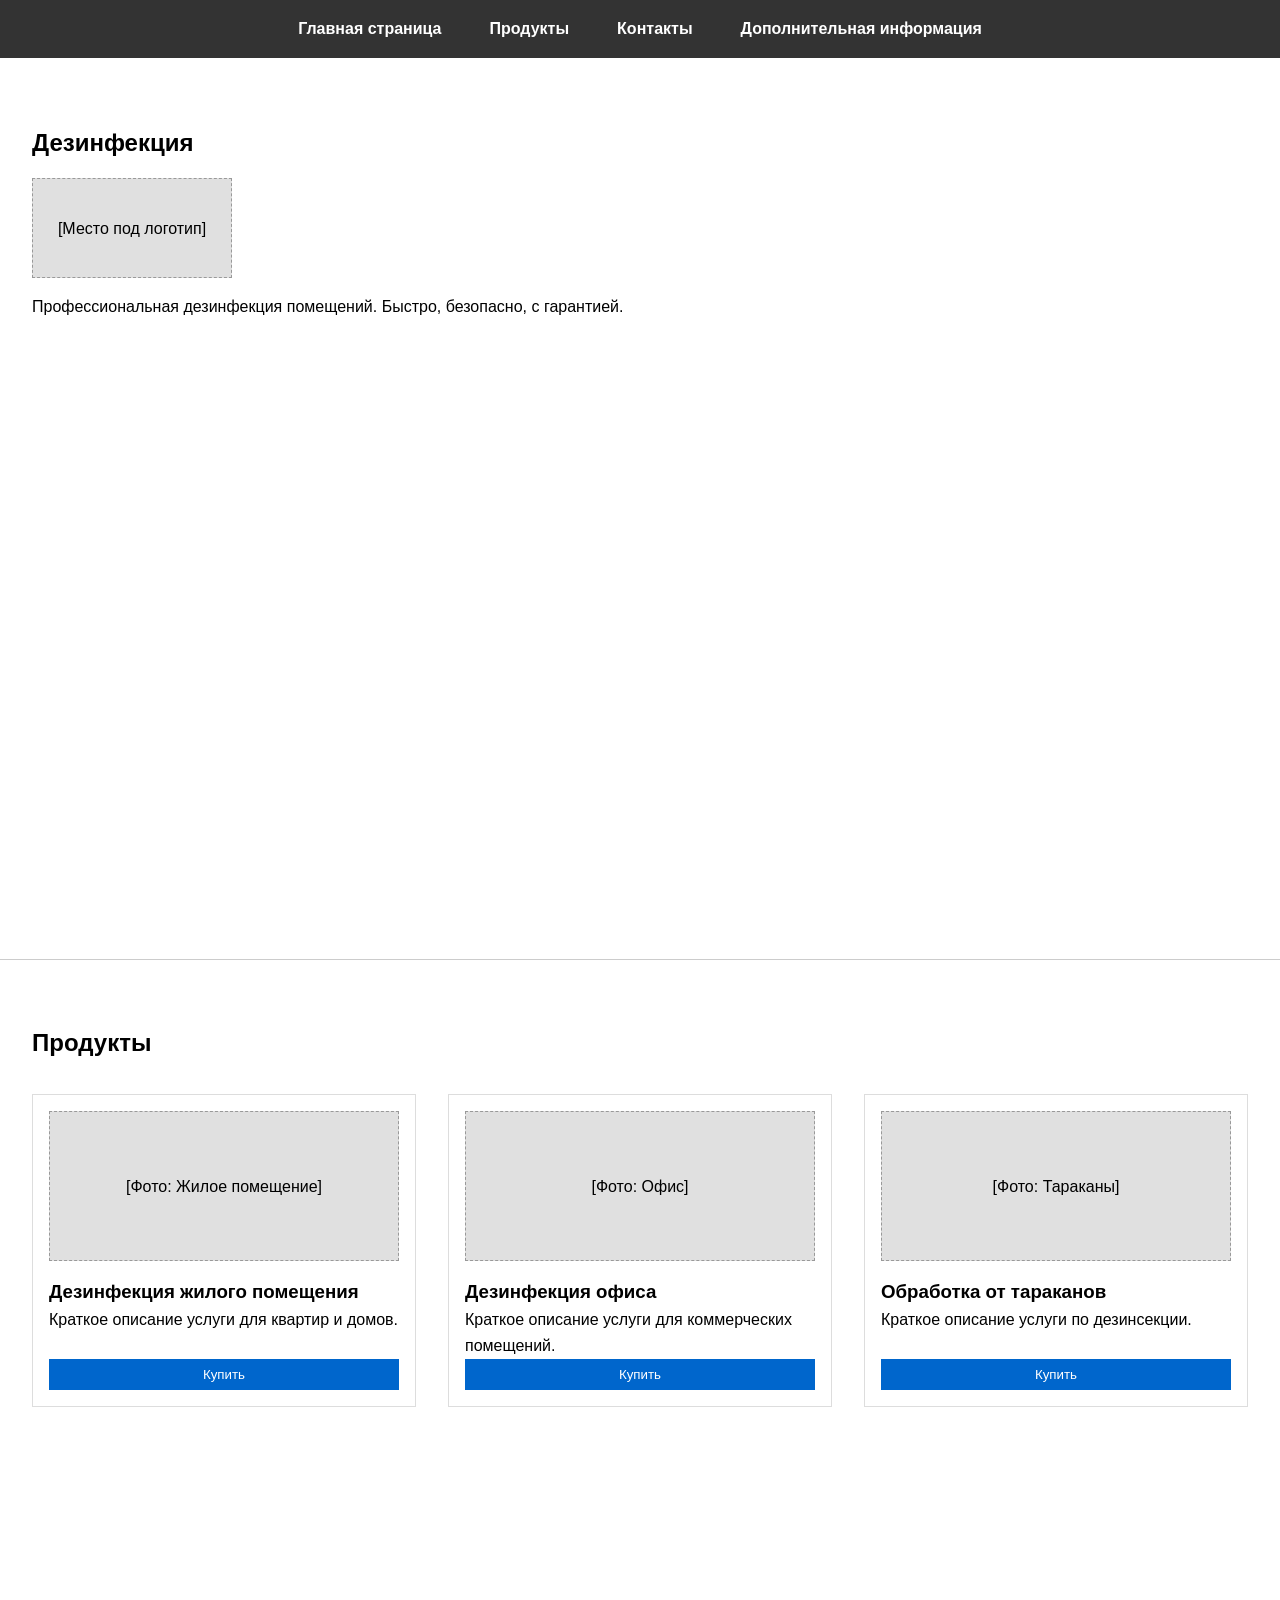
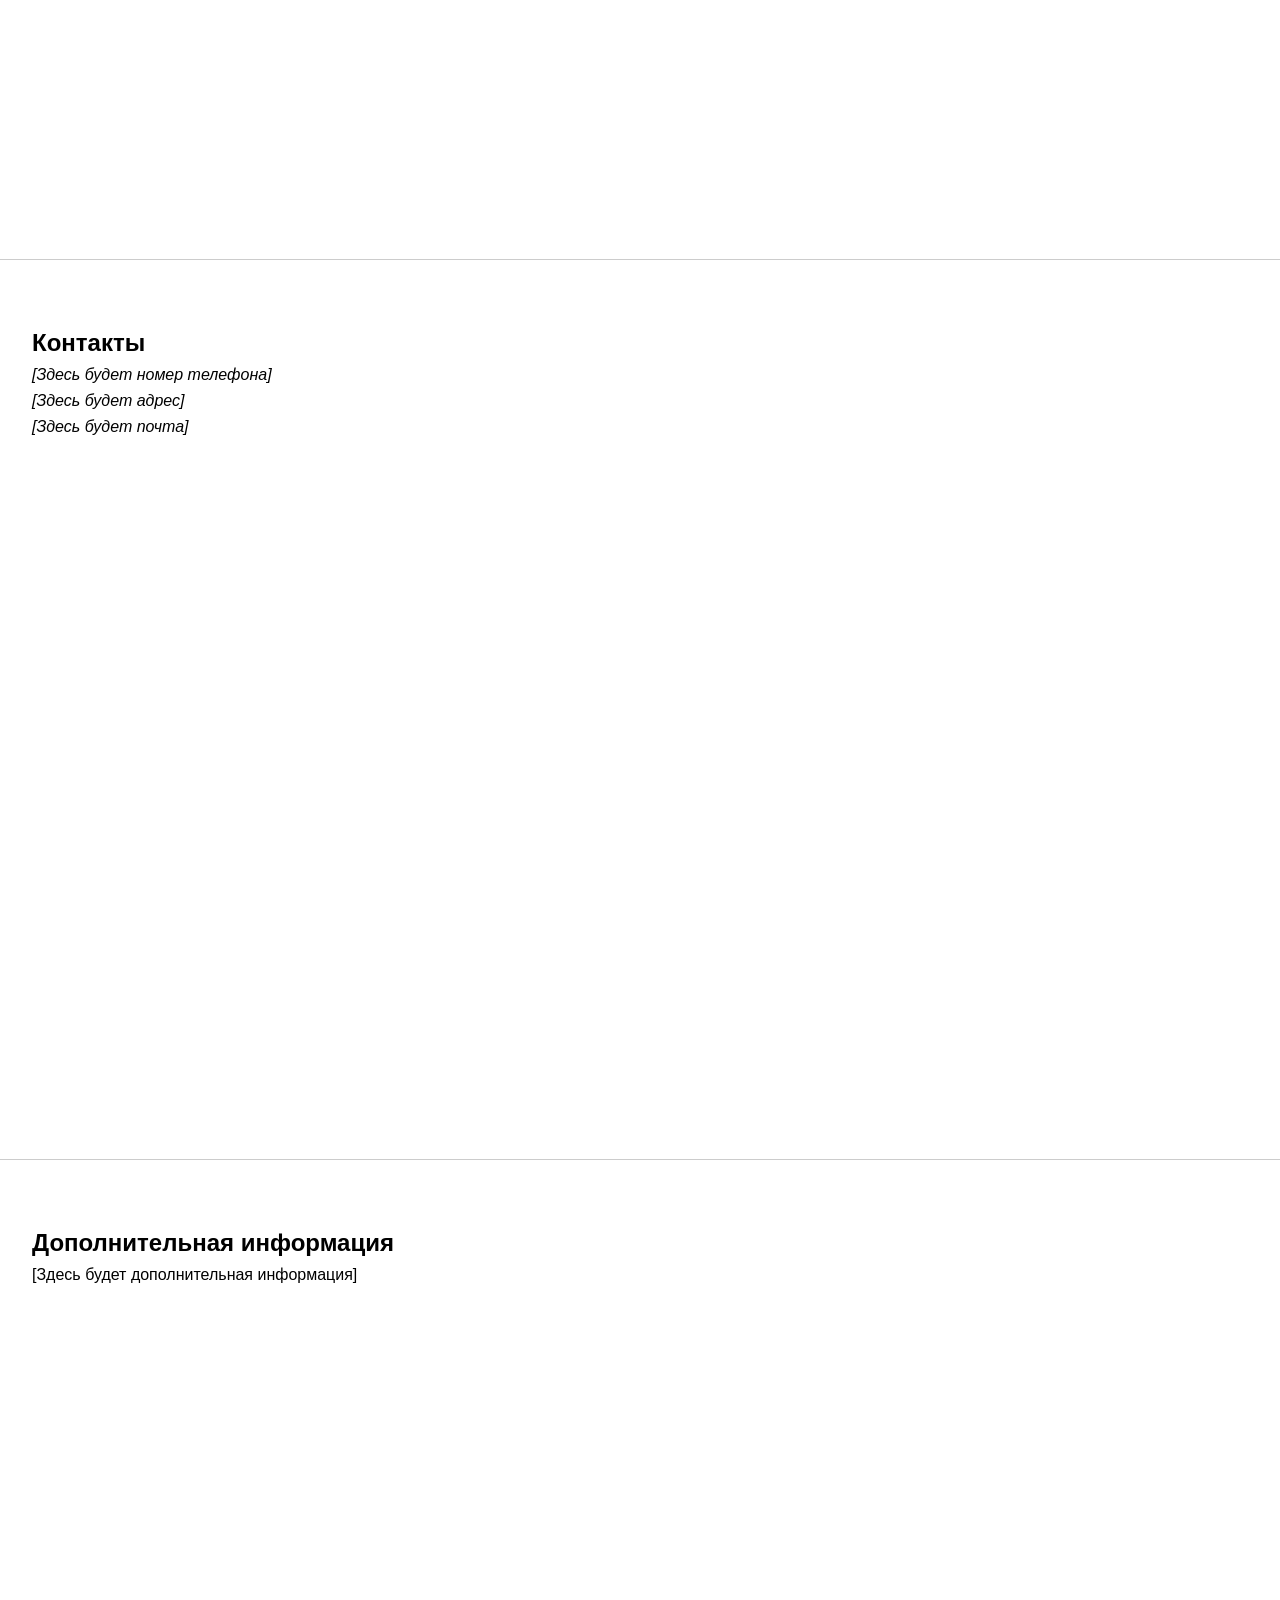
==== index.html @ b80bba41 "Initial commit" ====
<!DOCTYPE html>
<html lang="ru">
<head>
    <meta charset="UTF-8">
    <meta name="viewport" content="width=device-width, initial-scale=1.0">
    <title>Дезинфекция | Прототип</title>
    <link rel="stylesheet" href="style.css">
</head>
<body>
    <header class="navbar">
        <nav>
            <ul class="nav-links">
                <li><a href="#home">Главная страница</a></li>
                <li><a href="#products">Продукты</a></li>
                <li><a href="#contacts">Контакты</a></li>
                <li><a href="#info">Дополнительная информация</a></li>
            </ul>
        </nav>
    </header>

    <main>
        <section id="home" class="section">
            <h1>Дезинфекция</h1>
            <div class="placeholder-logo">[Место под логотип]</div>
            <p>Профессиональная дезинфекция помещений. Быстро, безопасно, с гарантией.</p>
        </section>

        <section id="products" class="section">
            <h2>Продукты</h2>
            <div class="products-grid">
                <article class="product-card">
                    <div class="placeholder-img">[Фото: Жилое помещение]</div>
                    <h3>Дезинфекция жилого помещения</h3>
                    <p>Краткое описание услуги для квартир и домов.</p>
                    <button class="buy-btn" data-product="home">Купить</button>
                </article>

                <article class="product-card">
                    <div class="placeholder-img">[Фото: Офис]</div>
                    <h3>Дезинфекция офиса</h3>
                    <p>Краткое описание услуги для коммерческих помещений.</p>
                    <button class="buy-btn" data-product="office">Купить</button>
                </article>

                <article class="product-card">
                    <div class="placeholder-img">[Фото: Тараканы]</div>
                    <h3>Обработка от тараканов</h3>
                    <p>Краткое описание услуги по дезинсекции.</p>
                    <button class="buy-btn" data-product="roaches">Купить</button>
                </article>
            </div>
        </section>

        <section id="contacts" class="section">
            <h2>Контакты</h2>
            <address>
                <p>[Здесь будет номер телефона]</p>
                <p>[Здесь будет адрес]</p>
                <p>[Здесь будет почта]</p>
            </address>
        </section>

        <section id="info" class="section">
            <h2>Дополнительная информация</h2>
            <p>[Здесь будет дополнительная информация]</p>
        </section>
    </main>

    <!-- Подключение главного скрипта как модуля -->
    <script type="module" src="main.js"></script>
</body>
</html>
---- style.css ----
* {
    margin: 0;
    padding: 0;
    box-sizing: border-box;
}

html {
    scroll-behavior: smooth;
}

body {
    font-family: sans-serif;
    line-height: 1.6;
    padding-top: 60px;
}

.navbar {
    position: fixed;
    top: 0;
    width: 100%;
    background-color: #333;
    padding: 1rem;
    z-index: 1000;
}

.nav-links {
    display: flex;
    justify-content: center;
    list-style: none;
    gap: 2rem;
}

.nav-links a {
    color: #fff;
    text-decoration: none;
    font-weight: bold;
    padding: 0.5rem;
}

.nav-links a.active {
    border-bottom: 2px solid #0066cc;
}

.section {
    min-height: 100vh;
    padding: 4rem 2rem;
    border-bottom: 1px solid #ccc;
}

.placeholder-logo, .placeholder-img {
    background: #e0e0e0;
    display: flex;
    align-items: center;
    justify-content: center;
    border: 1px dashed #999;
}

.placeholder-logo {
    width: 200px;
    height: 100px;
    margin: 1rem 0;
}

.placeholder-img {
    width: 100%;
    height: 150px;
    margin-bottom: 1rem;
}

.products-grid {
    display: flex;
    gap: 2rem;
    margin-top: 2rem;
    flex-wrap: wrap;
}

.product-card {
    flex: 1;
    min-width: 250px;
    border: 1px solid #ddd;
    padding: 1rem;
    display: flex;
    flex-direction: column;
}

.buy-btn {
    margin-top: auto;
    padding: 0.5rem 1rem;
    background: #0066cc;
    color: white;
    border: none;
    cursor: pointer;
}
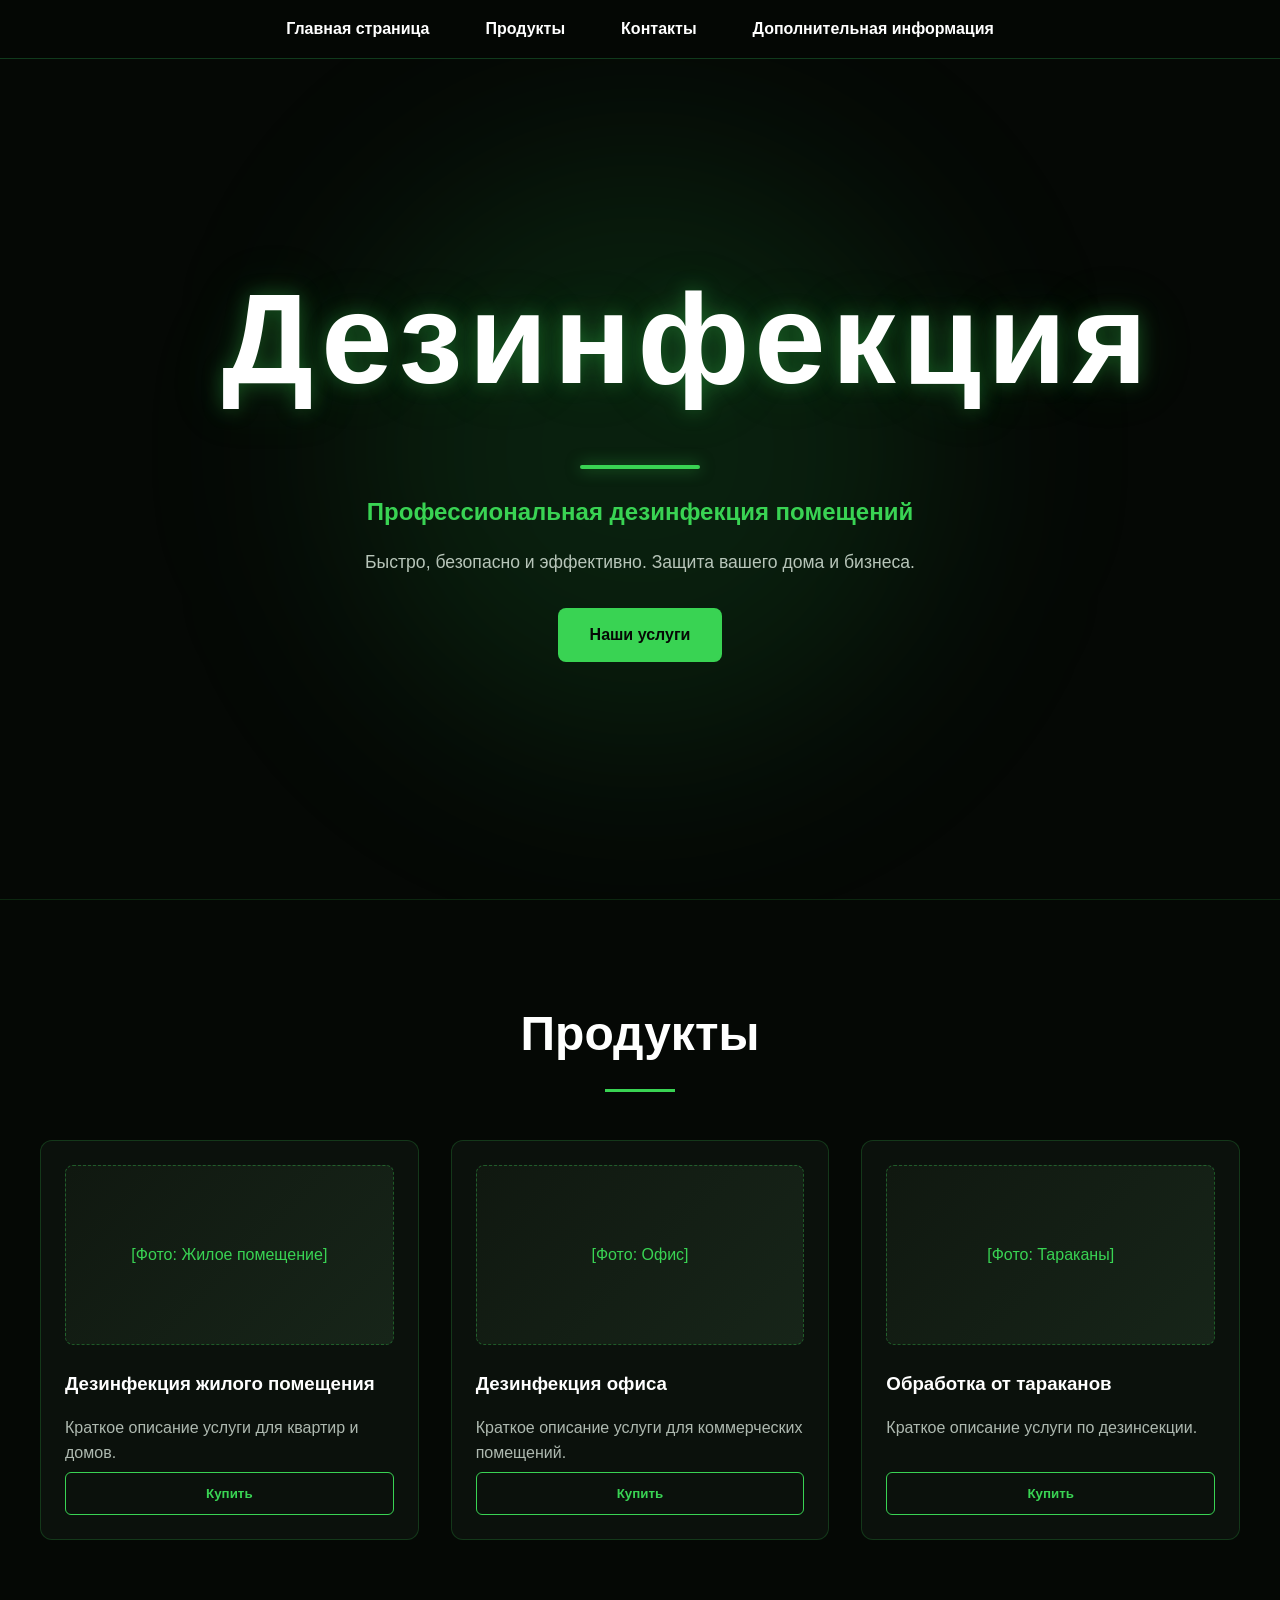
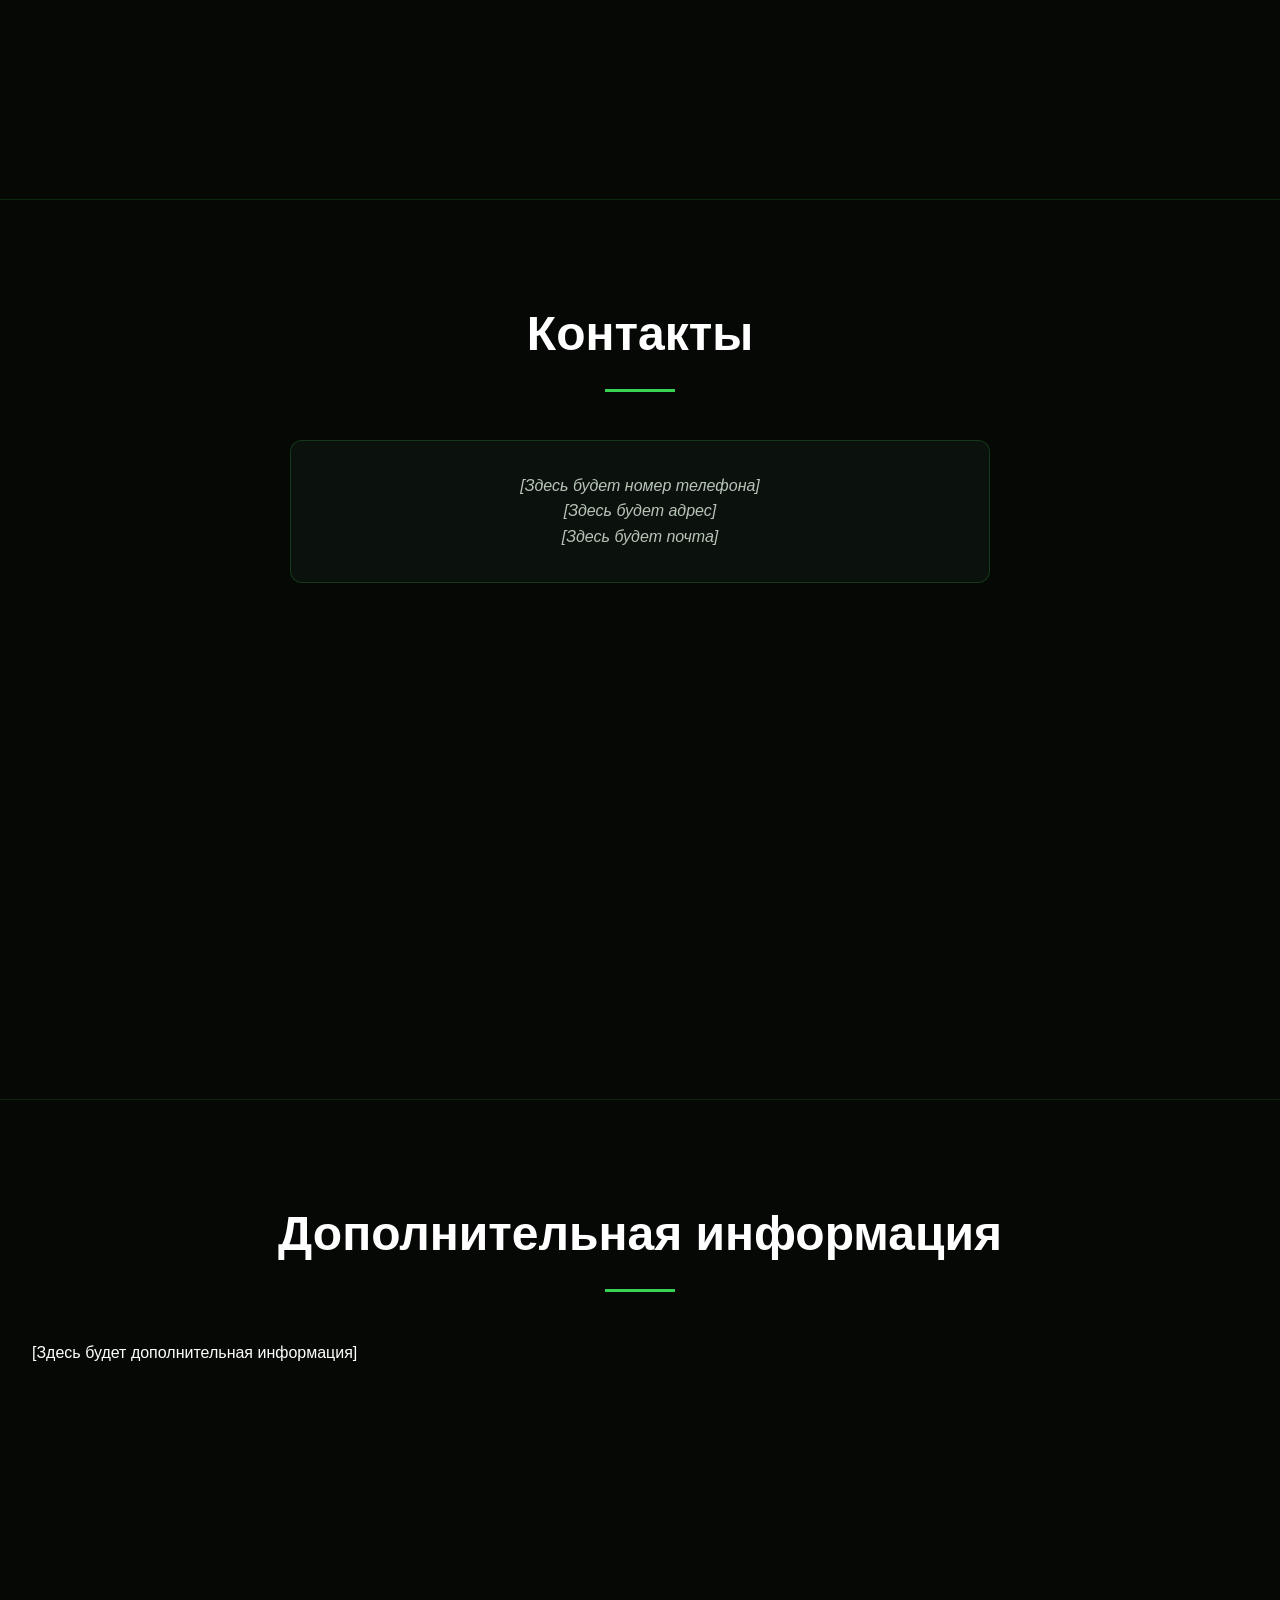
==== commit d5e4a774: "Прототип дизайна" ====
--- a/index.html
+++ b/index.html
@@ -19,11 +19,21 @@
     </header>
 
     <main>
-        <section id="home" class="section">
-            <h1>Дезинфекция</h1>
-            <div class="placeholder-logo">[Место под логотип]</div>
-            <p>Профессиональная дезинфекция помещений. Быстро, безопасно, с гарантией.</p>
-        </section>
+        <section id="home" class="section hero-section">
+    <div class="hero-content">
+        <h1>Дезинфекция</h1>
+
+        <p class="hero-subtitle">
+            Профессиональная дезинфекция помещений
+        </p>
+
+        <p class="hero-description">
+            Быстро, безопасно и эффективно. Защита вашего дома и бизнеса.
+        </p>
+
+        <a href="#products" class="hero-btn">Наши услуги</a>
+    </div>
+</section>
 
         <section id="products" class="section">
             <h2>Продукты</h2>
--- a/style.css
+++ b/style.css
@@ -1,3 +1,7 @@
+/* =========================
+   Базовые настройки
+========================= */
+
 * {
     margin: 0;
     padding: 0;
@@ -9,85 +13,383 @@
 }
 
 body {
-    font-family: sans-serif;
+    font-family: Arial, Helvetica, sans-serif;
     line-height: 1.6;
-    padding-top: 60px;
-}
+    color: #ffffff;
+    background: #050805;
+}
+
+/* =========================
+   Навигация
+========================= */
 
 .navbar {
     position: fixed;
     top: 0;
+    left: 0;
     width: 100%;
-    background-color: #333;
+    background: rgba(5, 8, 5, 0.95);
+    border-bottom: 1px solid rgba(52, 211, 101, 0.25);
     padding: 1rem;
     z-index: 1000;
+    backdrop-filter: blur(10px);
 }
 
 .nav-links {
     display: flex;
     justify-content: center;
+    align-items: center;
     list-style: none;
-    gap: 2rem;
+    gap: 2.5rem;
 }
 
 .nav-links a {
-    color: #fff;
+    color: #ffffff;
     text-decoration: none;
-    font-weight: bold;
+    font-weight: 600;
     padding: 0.5rem;
+    transition: color 0.3s ease;
+}
+
+.nav-links a:hover {
+    color: #39d353;
 }
 
 .nav-links a.active {
-    border-bottom: 2px solid #0066cc;
-}
+    color: #39d353;
+    border-bottom: 2px solid #39d353;
+}
+
+/* =========================
+   Главный экран
+========================= */
+
+.hero-section {
+    min-height: 100vh;
+    display: flex;
+    justify-content: center;
+    align-items: center;
+    text-align: center;
+
+    position: relative;
+    overflow: hidden;
+
+    background:
+        radial-gradient(
+            circle at center,
+            rgba(35, 120, 55, 0.25) 0%,
+            rgba(5, 8, 5, 0.85) 45%,
+            #050805 100%
+        );
+}
+
+/* Зеленое свечение на фоне */
+
+.hero-section::before {
+    content: "";
+    position: absolute;
+    width: 600px;
+    height: 600px;
+
+    background: rgba(40, 200, 80, 0.12);
+    border-radius: 50%;
+
+    filter: blur(100px);
+
+    top: 50%;
+    left: 50%;
+
+    transform: translate(-50%, -50%);
+}
+
+/* Контент главного экрана */
+
+.hero-content {
+    position: relative;
+    z-index: 1;
+
+    max-width: 900px;
+    padding: 2rem;
+}
+
+/* Название сайта */
+
+.hero-content h1 {
+    font-size: clamp(4rem, 10vw, 8rem);
+    font-weight: 800;
+    letter-spacing: 0.05em;
+
+    color: #ffffff;
+
+    text-shadow:
+        0 0 20px rgba(57, 211, 83, 0.35),
+        0 0 60px rgba(57, 211, 83, 0.15);
+
+    margin-bottom: 1.5rem;
+}
+
+/* Зеленая линия */
+
+.hero-content h1::after {
+    content: "";
+    display: block;
+
+    width: 120px;
+    height: 4px;
+
+    margin: 1.5rem auto 0;
+
+    background: #39d353;
+    border-radius: 10px;
+
+    box-shadow: 0 0 15px rgba(57, 211, 83, 0.6);
+}
+
+.hero-subtitle {
+    font-size: 1.5rem;
+    color: #39d353;
+    font-weight: 600;
+
+    margin-bottom: 1rem;
+}
+
+.hero-description {
+    max-width: 650px;
+    margin: 0 auto 2rem;
+
+    font-size: 1.1rem;
+    color: #b7c5b9;
+}
+
+/* Кнопка */
+
+.hero-btn {
+    display: inline-block;
+
+    padding: 0.9rem 2rem;
+
+    background: #39d353;
+    color: #050805;
+
+    text-decoration: none;
+    font-weight: 700;
+
+    border-radius: 8px;
+
+    transition:
+        transform 0.3s ease,
+        box-shadow 0.3s ease,
+        background 0.3s ease;
+}
+
+.hero-btn:hover {
+    background: #52e86c;
+
+    transform: translateY(-3px);
+
+    box-shadow:
+        0 10px 30px rgba(57, 211, 83, 0.25);
+}
+
+/* =========================
+   Общие секции
+========================= */
 
 .section {
     min-height: 100vh;
-    padding: 4rem 2rem;
-    border-bottom: 1px solid #ccc;
-}
-
-.placeholder-logo, .placeholder-img {
-    background: #e0e0e0;
+    padding: 6rem 2rem;
+
+    border-bottom: 1px solid rgba(57, 211, 83, 0.15);
+
+    background: #050805;
+}
+
+.section h2 {
+    text-align: center;
+
+    font-size: 3rem;
+    margin-bottom: 3rem;
+
+    color: #ffffff;
+}
+
+.section h2::after {
+    content: "";
+    display: block;
+
+    width: 70px;
+    height: 3px;
+
+    margin: 1rem auto;
+
+    background: #39d353;
+}
+
+/* =========================
+   Карточки продуктов
+========================= */
+
+.products-grid {
+    max-width: 1200px;
+
+    display: grid;
+    grid-template-columns: repeat(3, 1fr);
+
+    gap: 2rem;
+
+    margin: 0 auto;
+}
+
+.product-card {
+    min-height: 400px;
+
+    padding: 1.5rem;
+
+    display: flex;
+    flex-direction: column;
+
+    background: #0b110c;
+
+    border: 1px solid rgba(57, 211, 83, 0.2);
+
+    border-radius: 12px;
+
+    transition:
+        transform 0.3s ease,
+        border-color 0.3s ease,
+        box-shadow 0.3s ease;
+}
+
+.product-card:hover {
+    transform: translateY(-8px);
+
+    border-color: rgba(57, 211, 83, 0.7);
+
+    box-shadow:
+        0 15px 40px rgba(0, 0, 0, 0.5),
+        0 0 20px rgba(57, 211, 83, 0.08);
+}
+
+.product-card h3 {
+    margin-bottom: 1rem;
+    color: #ffffff;
+}
+
+.product-card p {
+    color: #aeb9b0;
+}
+
+/* =========================
+   Заглушки изображений
+========================= */
+
+.placeholder-img {
+    width: 100%;
+    height: 180px;
+
+    margin-bottom: 1.5rem;
+
     display: flex;
     align-items: center;
     justify-content: center;
-    border: 1px dashed #999;
-}
-
-.placeholder-logo {
-    width: 200px;
-    height: 100px;
-    margin: 1rem 0;
-}
-
-.placeholder-img {
-    width: 100%;
-    height: 150px;
-    margin-bottom: 1rem;
-}
-
-.products-grid {
-    display: flex;
-    gap: 2rem;
-    margin-top: 2rem;
-    flex-wrap: wrap;
-}
-
-.product-card {
-    flex: 1;
-    min-width: 250px;
-    border: 1px solid #ddd;
-    padding: 1rem;
-    display: flex;
-    flex-direction: column;
-}
+
+    background:
+        linear-gradient(
+            135deg,
+            #101810,
+            #172519
+        );
+
+    color: #39d353;
+
+    border: 1px dashed rgba(57, 211, 83, 0.35);
+
+    border-radius: 8px;
+}
+
+/* =========================
+   Кнопки продуктов
+========================= */
 
 .buy-btn {
     margin-top: auto;
-    padding: 0.5rem 1rem;
-    background: #0066cc;
-    color: white;
-    border: none;
+
+    padding: 0.8rem 1rem;
+
+    background: transparent;
+    color: #39d353;
+
+    border: 1px solid #39d353;
+
+    border-radius: 6px;
+
+    font-weight: 700;
+
     cursor: pointer;
+
+    transition:
+        background 0.3s ease,
+        color 0.3s ease;
+}
+
+.buy-btn:hover {
+    background: #39d353;
+    color: #050805;
+}
+
+/* =========================
+   Контакты
+========================= */
+
+#contacts address {
+    max-width: 700px;
+    margin: 0 auto;
+
+    padding: 2rem;
+
+    text-align: center;
+
+    background: #0b110c;
+
+    border: 1px solid rgba(57, 211, 83, 0.2);
+
+    border-radius: 12px;
+
+    color: #b7c5b9;
+}
+
+/* =========================
+   Адаптив
+========================= */
+
+@media (max-width: 768px) {
+
+    .nav-links {
+        gap: 1rem;
+        flex-wrap: wrap;
+    }
+
+    .nav-links a {
+        font-size: 0.9rem;
+    }
+
+    .hero-content h1 {
+        font-size: clamp(3rem, 15vw, 5rem);
+    }
+
+    .hero-subtitle {
+        font-size: 1.2rem;
+    }
+
+    .hero-description {
+        font-size: 1rem;
+    }
+
+    .section h2 {
+        font-size: 2.2rem;
+    }
+
+    .products-grid {
+        grid-template-columns: 1fr;
+    }
 }
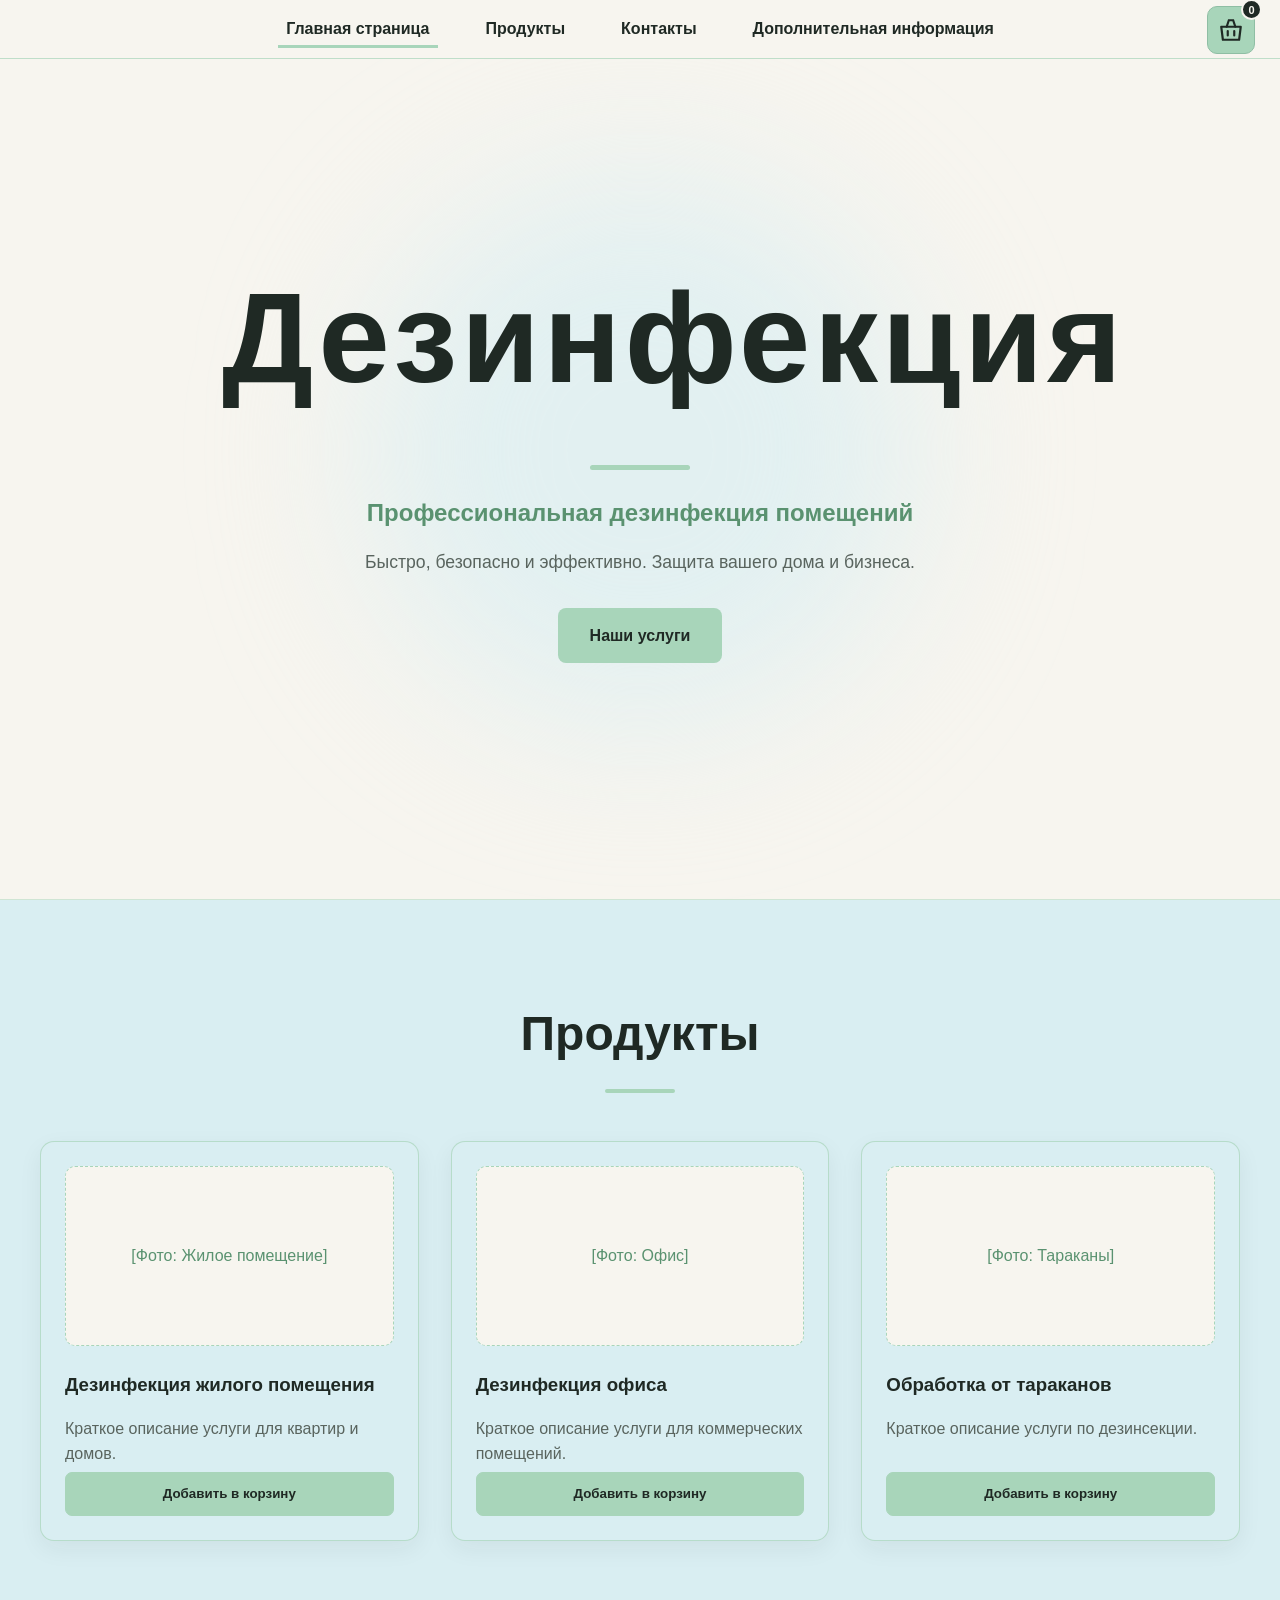
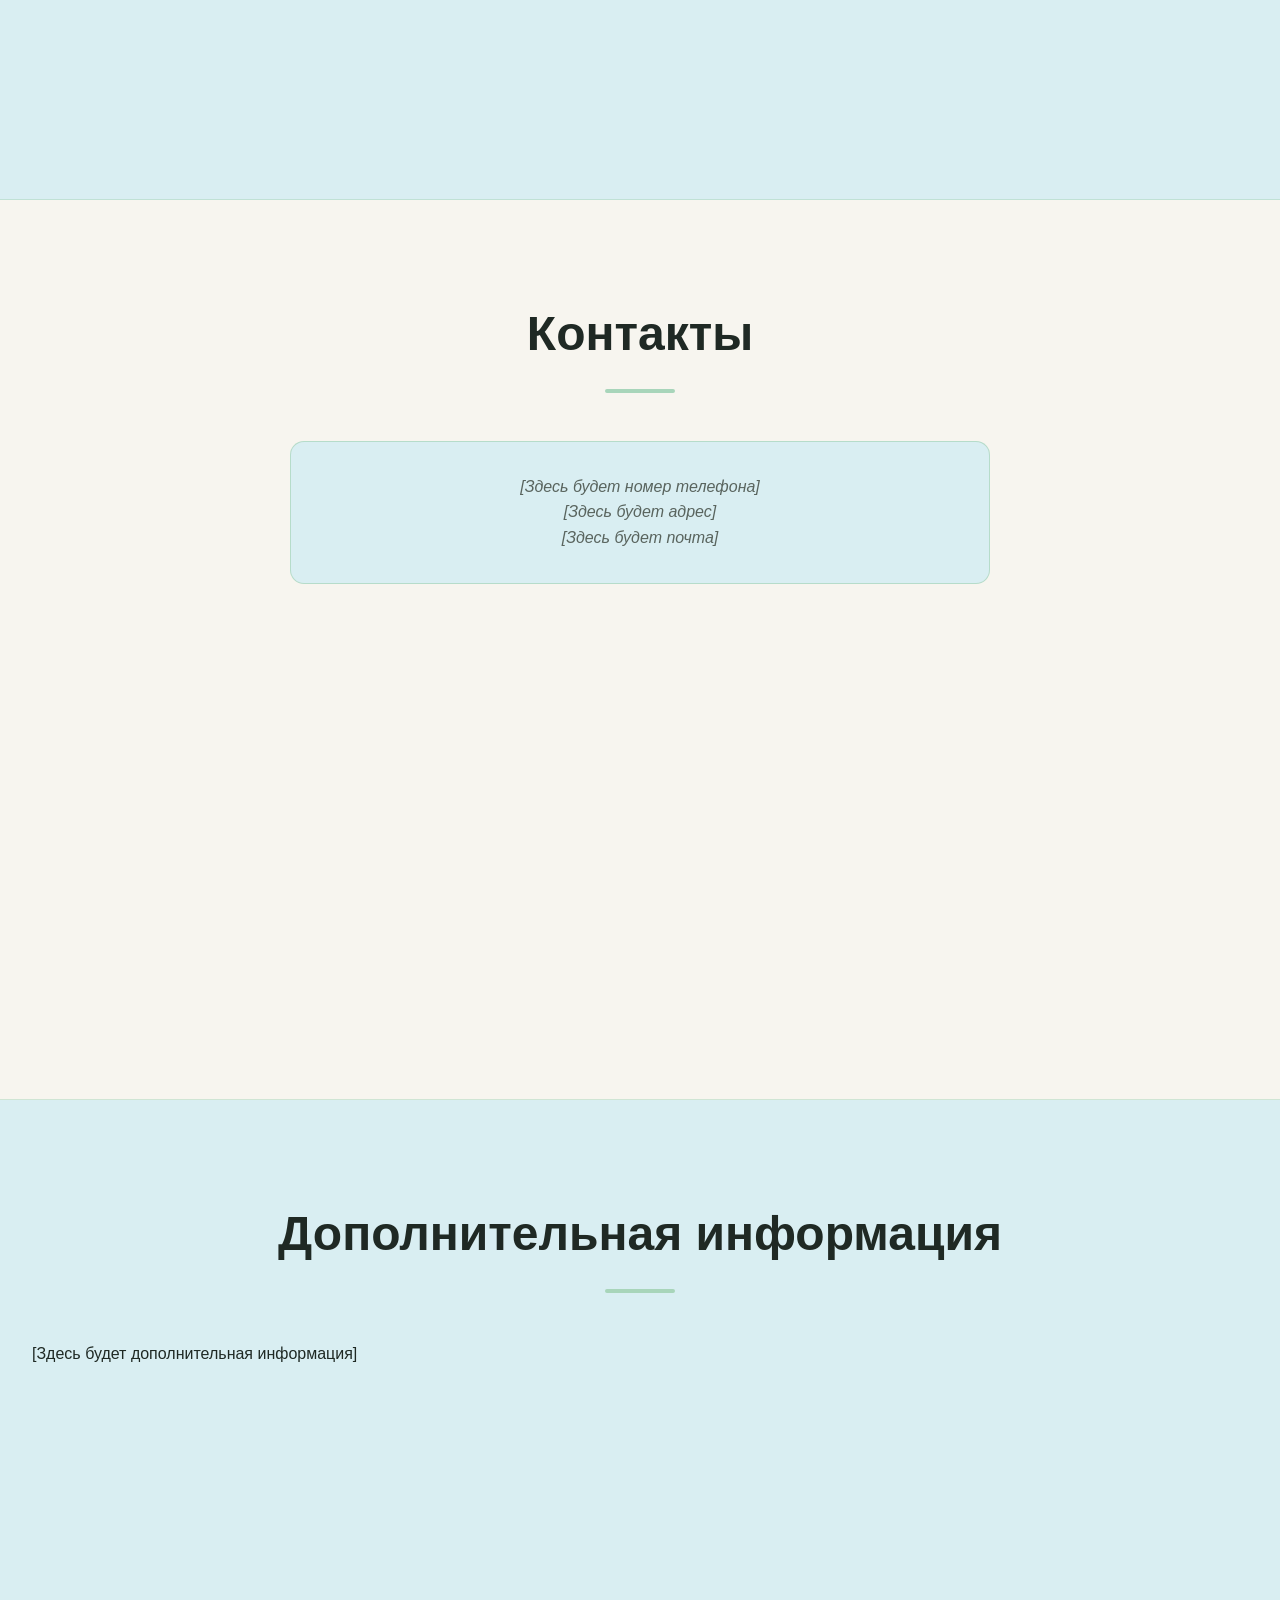
==== commit 1bd64d52: "Смена цветовой палитры и добавление прототипа корзины" ====
--- a/index.html
+++ b/index.html
@@ -10,12 +10,60 @@
     <header class="navbar">
         <nav>
             <ul class="nav-links">
-                <li><a href="#home">Главная страница</a></li>
+                <li><a href="#home" class="active">Главная страница</a></li>
                 <li><a href="#products">Продукты</a></li>
                 <li><a href="#contacts">Контакты</a></li>
                 <li><a href="#info">Дополнительная информация</a></li>
             </ul>
         </nav>
+        <button
+    class="basket-button"
+    id="basketButton"
+    aria-label="Открыть корзину"
+    type="button"
+>
+    <svg
+        class="basket-icon"
+        viewBox="0 0 24 24"
+        fill="none"
+        xmlns="http://www.w3.org/2000/svg"
+    >
+        <path
+            d="M3 9H21L19.5 21H4.5L3 9Z"
+            stroke="currentColor"
+            stroke-width="2"
+            stroke-linejoin="round"
+        />
+
+        <path
+            d="M8 9L10 3H14L16 9"
+            stroke="currentColor"
+            stroke-width="2"
+            stroke-linecap="round"
+        />
+
+        <path
+            d="M9 13V17"
+            stroke="currentColor"
+            stroke-width="2"
+            stroke-linecap="round"
+        />
+
+        <path
+            d="M15 13V17"
+            stroke="currentColor"
+            stroke-width="2"
+            stroke-linecap="round"
+        />
+    </svg>
+
+    <span
+        class="basket-counter"
+        id="basketCounter"
+    >
+        0
+    </span>
+</button>
     </header>
 
     <main>
@@ -42,21 +90,21 @@
                     <div class="placeholder-img">[Фото: Жилое помещение]</div>
                     <h3>Дезинфекция жилого помещения</h3>
                     <p>Краткое описание услуги для квартир и домов.</p>
-                    <button class="buy-btn" data-product="home">Купить</button>
+                    <button class="buy-btn" data-product="home">Добавить в корзину</button>
                 </article>
 
                 <article class="product-card">
                     <div class="placeholder-img">[Фото: Офис]</div>
                     <h3>Дезинфекция офиса</h3>
                     <p>Краткое описание услуги для коммерческих помещений.</p>
-                    <button class="buy-btn" data-product="office">Купить</button>
+                    <button class="buy-btn" data-product="office">Добавить в корзину</button>
                 </article>
 
                 <article class="product-card">
                     <div class="placeholder-img">[Фото: Тараканы]</div>
                     <h3>Обработка от тараканов</h3>
                     <p>Краткое описание услуги по дезинсекции.</p>
-                    <button class="buy-btn" data-product="roaches">Купить</button>
+                    <button class="buy-btn" data-product="roaches">Добавить в корзину</button>
                 </article>
             </div>
         </section>
@@ -78,5 +126,45 @@
 
     <!-- Подключение главного скрипта как модуля -->
     <script type="module" src="main.js"></script>
+    <!-- Окно корзины -->
+<div class="basket-overlay" id="basketOverlay">
+    <div class="basket-modal" role="dialog" aria-modal="true">
+
+        <button
+            class="basket-close"
+            id="basketClose"
+            aria-label="Закрыть корзину"
+        >
+            &times;
+        </button>
+
+        <h2>Корзина</h2>
+
+        <div class="basket-items" id="basketItems">
+            <p class="basket-empty">
+                Ваша корзина пуста
+            </p>
+        </div>
+
+        <div class="basket-actions">
+            <button
+                class="basket-clear"
+                id="basketClear"
+            >
+                Очистить корзину
+            </button>
+
+            <button
+                class="basket-checkout"
+                id="basketCheckout"
+            >
+                Приступить к оформлению заказа
+            </button>
+        </div>
+
+    </div>
+</div>
+
+<script type="module" src="main.js"></script>
 </body>
 </html>
--- a/style.css
+++ b/style.css
@@ -1,6 +1,6 @@
-/* =========================
-   Базовые настройки
-========================= */
+/* ========================================
+   БАЗОВЫЕ НАСТРОЙКИ
+======================================== */
 
 * {
     margin: 0;
@@ -15,23 +15,32 @@
 body {
     font-family: Arial, Helvetica, sans-serif;
     line-height: 1.6;
-    color: #ffffff;
-    background: #050805;
-}
-
-/* =========================
-   Навигация
-========================= */
+
+    color: #1F2924;
+    background: #F7F5EF;
+}
+
+
+/* ========================================
+   НАВИГАЦИЯ
+======================================== */
 
 .navbar {
     position: fixed;
+
     top: 0;
     left: 0;
+
     width: 100%;
-    background: rgba(5, 8, 5, 0.95);
-    border-bottom: 1px solid rgba(52, 211, 101, 0.25);
+
     padding: 1rem;
+
+    background: rgba(247, 245, 239, 0.95);
+
+    border-bottom: 1px solid rgba(168, 213, 186, 0.7);
+
     z-index: 1000;
+
     backdrop-filter: blur(10px);
 }
 
@@ -39,62 +48,79 @@
     display: flex;
     justify-content: center;
     align-items: center;
+
     list-style: none;
+
     gap: 2.5rem;
 }
 
 .nav-links a {
-    color: #ffffff;
+    color: #1F2924;
+
     text-decoration: none;
+
     font-weight: 600;
+
     padding: 0.5rem;
-    transition: color 0.3s ease;
+
+    transition: color 0.25s ease;
 }
 
 .nav-links a:hover {
-    color: #39d353;
-}
+    color: #5A9270;
+}
+
+/* Активный пункт */
 
 .nav-links a.active {
-    color: #39d353;
-    border-bottom: 2px solid #39d353;
-}
-
-/* =========================
-   Главный экран
-========================= */
+    color: #1F2924;
+
+    border-bottom: 3px solid #A8D5BA;
+}
+
+
+/* ========================================
+   ГЛАВНЫЙ ЭКРАН
+======================================== */
 
 .hero-section {
     min-height: 100vh;
-    display: flex;
+
+    display: flex;
+    align-items: center;
     justify-content: center;
-    align-items: center;
+
+    position: relative;
+
     text-align: center;
 
-    position: relative;
     overflow: hidden;
 
     background:
         radial-gradient(
             circle at center,
-            rgba(35, 120, 55, 0.25) 0%,
-            rgba(5, 8, 5, 0.85) 45%,
-            #050805 100%
+            rgba(168, 213, 186, 0.35) 0%,
+            rgba(247, 245, 239, 0.8) 45%,
+            #F7F5EF 100%
         );
 }
 
-/* Зеленое свечение на фоне */
+
+/* Декоративное пятно */
 
 .hero-section::before {
     content: "";
+
     position: absolute;
-    width: 600px;
-    height: 600px;
-
-    background: rgba(40, 200, 80, 0.12);
+
+    width: 550px;
+    height: 550px;
+
     border-radius: 50%;
 
-    filter: blur(100px);
+    background: rgba(217, 238, 242, 0.7);
+
+    filter: blur(80px);
 
     top: 50%;
     left: 50%;
@@ -102,143 +128,174 @@
     transform: translate(-50%, -50%);
 }
 
-/* Контент главного экрана */
+
+/* Контент */
 
 .hero-content {
     position: relative;
+
     z-index: 1;
 
     max-width: 900px;
+
     padding: 2rem;
 }
 
-/* Название сайта */
+
+/* Название */
 
 .hero-content h1 {
     font-size: clamp(4rem, 10vw, 8rem);
+
     font-weight: 800;
-    letter-spacing: 0.05em;
-
-    color: #ffffff;
-
-    text-shadow:
-        0 0 20px rgba(57, 211, 83, 0.35),
-        0 0 60px rgba(57, 211, 83, 0.15);
+
+    letter-spacing: 0.03em;
+
+    color: #1F2924;
 
     margin-bottom: 1.5rem;
 }
 
-/* Зеленая линия */
+
+/* Декоративная линия */
 
 .hero-content h1::after {
     content: "";
+
     display: block;
 
-    width: 120px;
-    height: 4px;
+    width: 100px;
+    height: 5px;
 
     margin: 1.5rem auto 0;
 
-    background: #39d353;
+    background: #A8D5BA;
+
     border-radius: 10px;
-
-    box-shadow: 0 0 15px rgba(57, 211, 83, 0.6);
-}
+}
+
 
 .hero-subtitle {
     font-size: 1.5rem;
-    color: #39d353;
+
+    color: #5A9270;
+
     font-weight: 600;
 
     margin-bottom: 1rem;
 }
+
 
 .hero-description {
     max-width: 650px;
+
     margin: 0 auto 2rem;
 
+    color: #59645E;
+
     font-size: 1.1rem;
-    color: #b7c5b9;
-}
-
-/* Кнопка */
+}
+
+
+/* CTA */
 
 .hero-btn {
     display: inline-block;
 
     padding: 0.9rem 2rem;
 
-    background: #39d353;
-    color: #050805;
+    background: #A8D5BA;
+
+    color: #1F2924;
 
     text-decoration: none;
+
     font-weight: 700;
 
     border-radius: 8px;
 
     transition:
-        transform 0.3s ease,
-        box-shadow 0.3s ease,
-        background 0.3s ease;
+        transform 0.25s ease,
+        background 0.25s ease,
+        box-shadow 0.25s ease;
 }
 
 .hero-btn:hover {
-    background: #52e86c;
+    background: #94C8AA;
 
     transform: translateY(-3px);
 
     box-shadow:
-        0 10px 30px rgba(57, 211, 83, 0.25);
-}
-
-/* =========================
-   Общие секции
-========================= */
+        0 10px 25px rgba(90, 146, 112, 0.2);
+}
+
+
+/* ========================================
+   ОБЩИЕ СЕКЦИИ
+======================================== */
 
 .section {
     min-height: 100vh;
+
     padding: 6rem 2rem;
 
-    border-bottom: 1px solid rgba(57, 211, 83, 0.15);
-
-    background: #050805;
-}
+    border-bottom: 1px solid rgba(168, 213, 186, 0.5);
+
+    background: #F7F5EF;
+}
+
+
+/* Чередующаяся секция */
+
+#products {
+    background: #D9EEF2;
+}
+
+
+/* Заголовки */
 
 .section h2 {
     text-align: center;
 
     font-size: 3rem;
+
     margin-bottom: 3rem;
 
-    color: #ffffff;
+    color: #1F2924;
 }
 
 .section h2::after {
     content: "";
+
     display: block;
 
     width: 70px;
-    height: 3px;
+    height: 4px;
 
     margin: 1rem auto;
 
-    background: #39d353;
-}
-
-/* =========================
-   Карточки продуктов
-========================= */
+    background: #A8D5BA;
+
+    border-radius: 5px;
+}
+
+
+/* ========================================
+   КАРТОЧКИ ПРОДУКТОВ
+======================================== */
 
 .products-grid {
     max-width: 1200px;
 
     display: grid;
+
     grid-template-columns: repeat(3, 1fr);
 
     gap: 2rem;
 
     margin: 0 auto;
 }
+
 
 .product-card {
     min-height: 400px;
@@ -246,126 +303,522 @@
     padding: 1.5rem;
 
     display: flex;
+
     flex-direction: column;
 
-    background: #0b110c;
-
-    border: 1px solid rgba(57, 211, 83, 0.2);
-
-    border-radius: 12px;
+    background: #D9EEF2;
+
+    border: 1px solid rgba(168, 213, 186, 0.7);
+
+    border-radius: 14px;
+
+    box-shadow:
+        0 8px 25px rgba(31, 41, 36, 0.06);
 
     transition:
-        transform 0.3s ease,
-        border-color 0.3s ease,
-        box-shadow 0.3s ease;
-}
+        transform 0.25s ease,
+        box-shadow 0.25s ease;
+}
+
 
 .product-card:hover {
-    transform: translateY(-8px);
-
-    border-color: rgba(57, 211, 83, 0.7);
+    transform: translateY(-6px);
 
     box-shadow:
-        0 15px 40px rgba(0, 0, 0, 0.5),
-        0 0 20px rgba(57, 211, 83, 0.08);
-}
+        0 15px 35px rgba(31, 41, 36, 0.1);
+}
+
 
 .product-card h3 {
     margin-bottom: 1rem;
-    color: #ffffff;
-}
+
+    color: #1F2924;
+}
+
 
 .product-card p {
-    color: #aeb9b0;
-}
-
-/* =========================
-   Заглушки изображений
-========================= */
+    color: #59645E;
+}
+
+
+/* ========================================
+   ИЗОБРАЖЕНИЯ / ЗАГЛУШКИ
+======================================== */
 
 .placeholder-img {
     width: 100%;
+
     height: 180px;
 
     margin-bottom: 1.5rem;
 
     display: flex;
+
     align-items: center;
     justify-content: center;
 
-    background:
-        linear-gradient(
-            135deg,
-            #101810,
-            #172519
-        );
-
-    color: #39d353;
-
-    border: 1px dashed rgba(57, 211, 83, 0.35);
-
-    border-radius: 8px;
-}
-
-/* =========================
-   Кнопки продуктов
-========================= */
+    background: #F7F5EF;
+
+    color: #5A9270;
+
+    border: 1px dashed #A8D5BA;
+
+    border-radius: 10px;
+}
+
+
+/* ========================================
+   КНОПКИ ТОВАРОВ
+======================================== */
 
 .buy-btn {
     margin-top: auto;
 
-    padding: 0.8rem 1rem;
-
-    background: transparent;
-    color: #39d353;
-
-    border: 1px solid #39d353;
-
-    border-radius: 6px;
+    padding: 0.85rem 1rem;
+
+    background: #A8D5BA;
+
+    color: #1F2924;
+
+    border: 1px solid #A8D5BA;
+
+    border-radius: 7px;
 
     font-weight: 700;
 
     cursor: pointer;
 
     transition:
-        background 0.3s ease,
-        color 0.3s ease;
-}
+        background 0.25s ease,
+        transform 0.25s ease;
+}
+
 
 .buy-btn:hover {
-    background: #39d353;
-    color: #050805;
-}
-
-/* =========================
-   Контакты
-========================= */
+    background: #94C8AA;
+
+    transform: translateY(-2px);
+}
+
+
+/* ========================================
+   КОНТАКТЫ
+======================================== */
+
+#contacts {
+    background: #F7F5EF;
+}
+
 
 #contacts address {
     max-width: 700px;
+
     margin: 0 auto;
 
     padding: 2rem;
 
     text-align: center;
 
-    background: #0b110c;
-
-    border: 1px solid rgba(57, 211, 83, 0.2);
-
-    border-radius: 12px;
-
-    color: #b7c5b9;
-}
-
-/* =========================
-   Адаптив
-========================= */
+    background: #D9EEF2;
+
+    border: 1px solid rgba(168, 213, 186, 0.7);
+
+    border-radius: 14px;
+
+    color: #59645E;
+}
+
+
+/* ========================================
+   ДОПОЛНИТЕЛЬНАЯ ИНФОРМАЦИЯ
+======================================== */
+
+#info {
+    background: #D9EEF2;
+}
+
+
+/* ========================================
+   КОРЗИНА — КНОПКА
+======================================== */
+
+.basket-button {
+    position: fixed;
+
+    top: 30px;
+    right: 25px;
+
+    width: 48px;
+    height: 48px;
+
+    display: flex;
+
+    align-items: center;
+    justify-content: center;
+
+    background: #A8D5BA;
+
+    color: #1F2924;
+
+    border: 1px solid #8FBEA4;
+
+    border-radius: 10px;
+
+    cursor: pointer;
+
+    z-index: 3000;
+
+    transform: translateY(-50%);
+
+    transition:
+        background 0.25s ease,
+        box-shadow 0.25s ease;
+}
+
+
+.basket-button:hover {
+    background: #94C8AA;
+
+    box-shadow:
+        0 5px 20px rgba(90, 146, 112, 0.2);
+}
+
+
+.basket-icon {
+    width: 26px;
+    height: 26px;
+}
+
+
+.basket-counter {
+    position: absolute;
+
+    top: -8px;
+    right: -8px;
+
+    min-width: 21px;
+    height: 21px;
+
+    display: flex;
+
+    align-items: center;
+    justify-content: center;
+
+    padding: 0 5px;
+
+    background: #1F2924;
+
+    color: #F7F5EF;
+
+    border: 2px solid #F7F5EF;
+
+    border-radius: 50%;
+
+    font-size: 11px;
+
+    font-weight: 800;
+}
+
+
+/* ========================================
+   ОКНО КОРЗИНЫ
+======================================== */
+
+.basket-overlay {
+    position: fixed;
+
+    inset: 0;
+
+    display: flex;
+
+    align-items: center;
+    justify-content: center;
+
+    padding: 20px;
+
+    background: rgba(31, 41, 36, 0.55);
+
+    opacity: 0;
+
+    visibility: hidden;
+
+    z-index: 4000;
+
+    transition:
+        opacity 0.3s ease,
+        visibility 0.3s ease;
+}
+
+
+.basket-overlay.active {
+    opacity: 1;
+
+    visibility: visible;
+}
+
+
+/* ========================================
+   МОДАЛЬНОЕ ОКНО
+======================================== */
+
+.basket-modal {
+    position: relative;
+
+    width: 100%;
+
+    max-width: 650px;
+
+    max-height: 80vh;
+
+    padding: 35px;
+
+    overflow-y: auto;
+
+    background: #F7F5EF;
+
+    border: 1px solid #A8D5BA;
+
+    border-radius: 16px;
+
+    box-shadow:
+        0 30px 80px rgba(31, 41, 36, 0.25);
+}
+
+
+.basket-modal h2 {
+    margin: 0 0 25px;
+
+    color: #1F2924;
+
+    font-size: 32px;
+}
+
+
+.basket-modal h2::after {
+    content: "";
+
+    display: block;
+
+    width: 60px;
+    height: 4px;
+
+    margin-top: 10px;
+
+    background: #A8D5BA;
+
+    border-radius: 5px;
+}
+
+
+/* ========================================
+   КРЕСТИК
+======================================== */
+
+.basket-close {
+    position: absolute;
+
+    top: 15px;
+    right: 18px;
+
+    width: 36px;
+    height: 36px;
+
+    display: flex;
+
+    align-items: center;
+    justify-content: center;
+
+    padding: 0;
+
+    background: transparent;
+
+    color: #59645E;
+
+    border: none;
+
+    font-size: 32px;
+
+    font-weight: 300;
+
+    line-height: 1;
+
+    cursor: pointer;
+
+    transition: color 0.2s ease;
+}
+
+
+.basket-close:hover {
+    color: #1F2924;
+}
+
+
+/* ========================================
+   ТОВАРЫ В КОРЗИНЕ
+======================================== */
+
+.basket-items {
+    display: flex;
+
+    flex-direction: column;
+
+    gap: 12px;
+
+    margin-bottom: 25px;
+}
+
+
+.basket-item {
+    display: flex;
+
+    align-items: center;
+    justify-content: space-between;
+
+    padding: 16px;
+
+    background: #D9EEF2;
+
+    border: 1px solid rgba(168, 213, 186, 0.7);
+
+    border-radius: 10px;
+}
+
+
+.basket-item h3 {
+    margin: 0 0 5px;
+
+    color: #1F2924;
+
+    font-size: 16px;
+}
+
+
+.basket-item p {
+    margin: 0;
+
+    color: #59645E;
+
+    font-size: 14px;
+}
+
+
+/* Пустая корзина */
+
+.basket-empty {
+    padding: 35px 20px;
+
+    text-align: center;
+
+    color: #59645E;
+
+    font-size: 16px;
+}
+
+
+/* ========================================
+   КНОПКИ КОРЗИНЫ
+======================================== */
+
+.basket-actions {
+    display: flex;
+
+    gap: 12px;
+
+    margin-top: 20px;
+}
+
+
+.basket-clear,
+.basket-checkout {
+    flex: 1;
+
+    min-height: 48px;
+
+    padding: 12px 18px;
+
+    border-radius: 8px;
+
+    font-size: 14px;
+
+    font-weight: 700;
+
+    cursor: pointer;
+
+    transition:
+        background 0.25s ease,
+        color 0.25s ease;
+}
+
+
+/* Очистить */
+
+.basket-clear {
+    background: transparent;
+
+    color: #1F2924;
+
+    border: 1px solid #A8D5BA;
+}
+
+
+.basket-clear:hover {
+    background: #D9EEF2;
+}
+
+
+/* Оформление */
+
+.basket-checkout {
+    background: #A8D5BA;
+
+    color: #1F2924;
+
+    border: 1px solid #A8D5BA;
+}
+
+
+.basket-checkout:hover {
+    background: #94C8AA;
+}
+
+
+/* ========================================
+   ПРОКРУТКА КОРЗИНЫ
+======================================== */
+
+.basket-modal::-webkit-scrollbar {
+    width: 6px;
+}
+
+.basket-modal::-webkit-scrollbar-track {
+    background: #D9EEF2;
+}
+
+.basket-modal::-webkit-scrollbar-thumb {
+    background: #A8D5BA;
+
+    border-radius: 10px;
+}
+
+
+/* ========================================
+   БЛОКИРОВКА СТРАНИЦЫ
+======================================== */
+
+body.basket-open {
+    overflow: hidden;
+}
+
+
+/* ========================================
+   АДАПТИВ
+======================================== */
 
 @media (max-width: 768px) {
 
     .nav-links {
         gap: 1rem;
+
         flex-wrap: wrap;
     }
 
@@ -377,14 +830,6 @@
         font-size: clamp(3rem, 15vw, 5rem);
     }
 
-    .hero-subtitle {
-        font-size: 1.2rem;
-    }
-
-    .hero-description {
-        font-size: 1rem;
-    }
-
     .section h2 {
         font-size: 2.2rem;
     }
@@ -392,4 +837,26 @@
     .products-grid {
         grid-template-columns: 1fr;
     }
+
+    .basket-button {
+        right: 15px;
+
+        width: 44px;
+        height: 44px;
+    }
+
+    .basket-modal {
+        max-height: 90vh;
+
+        padding: 25px 20px;
+    }
+
+    .basket-actions {
+        flex-direction: column;
+    }
+
+    .basket-clear,
+    .basket-checkout {
+        width: 100%;
+    }
 }
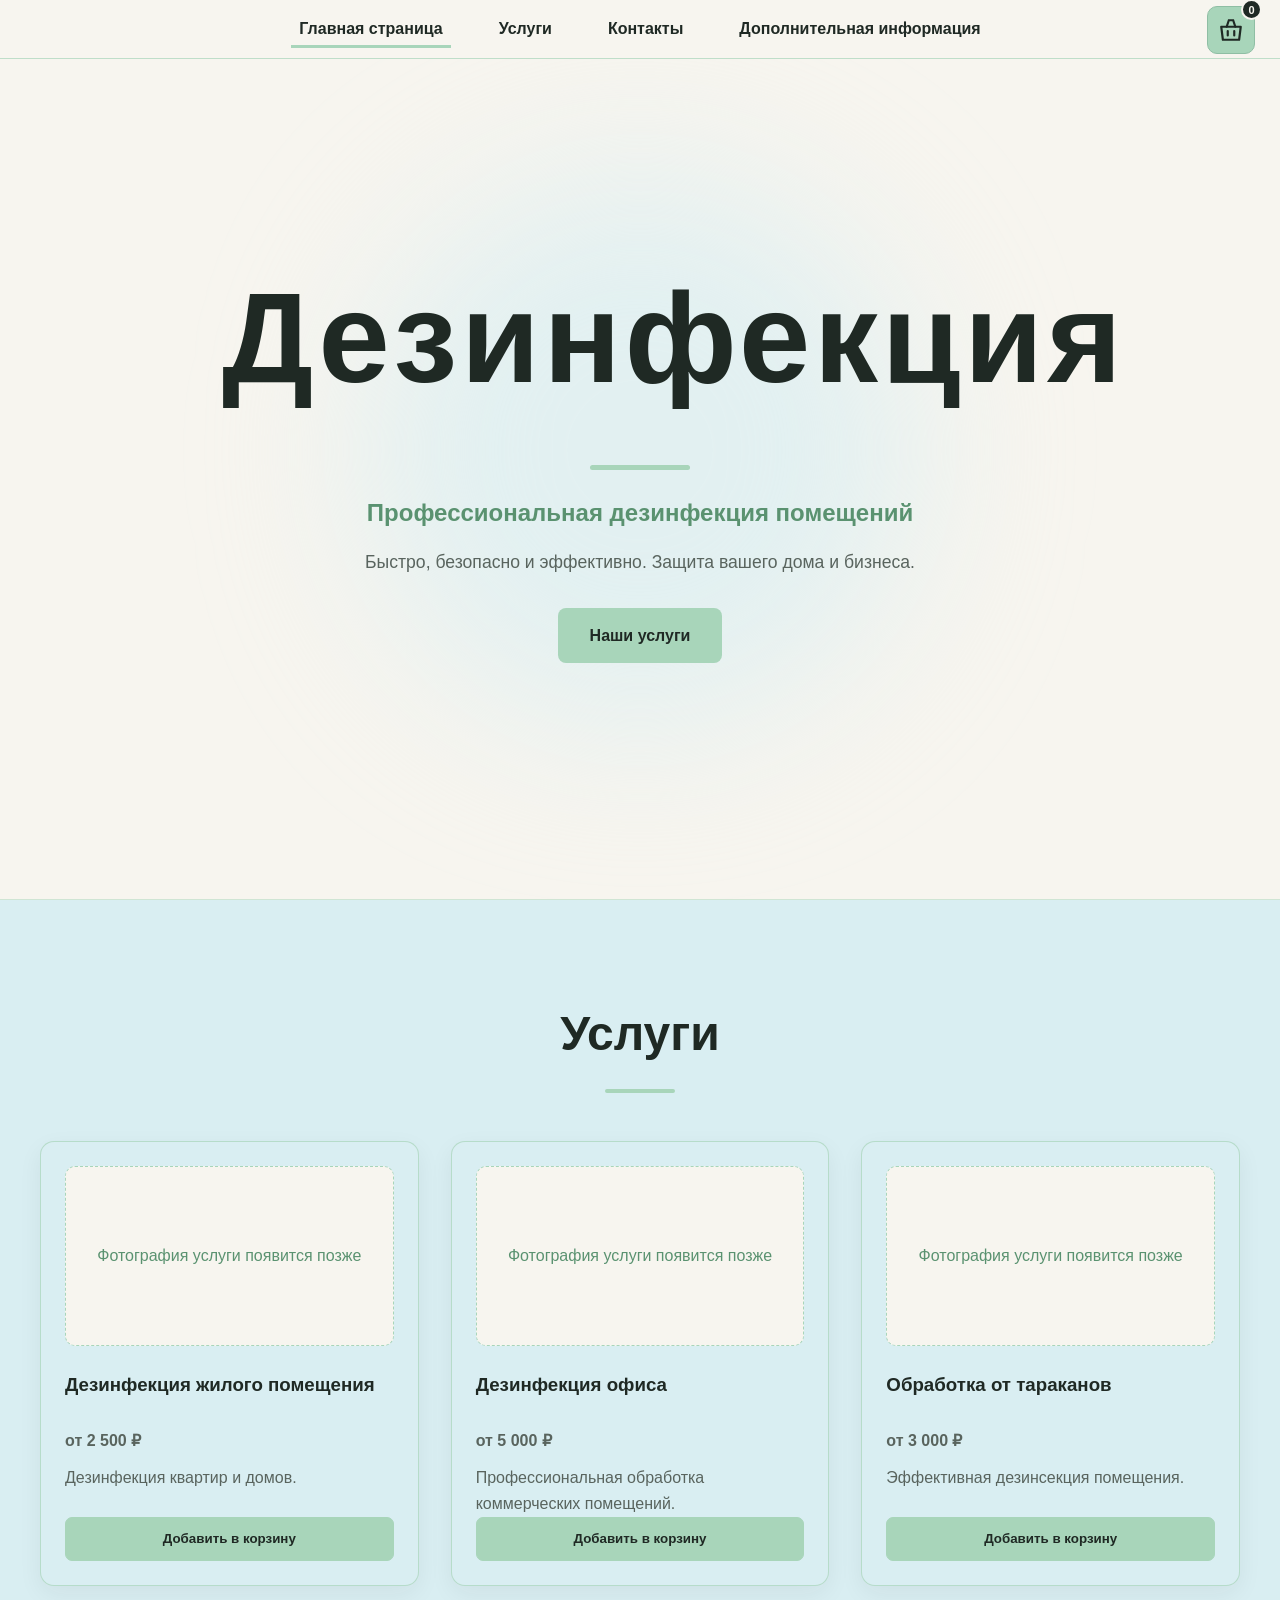
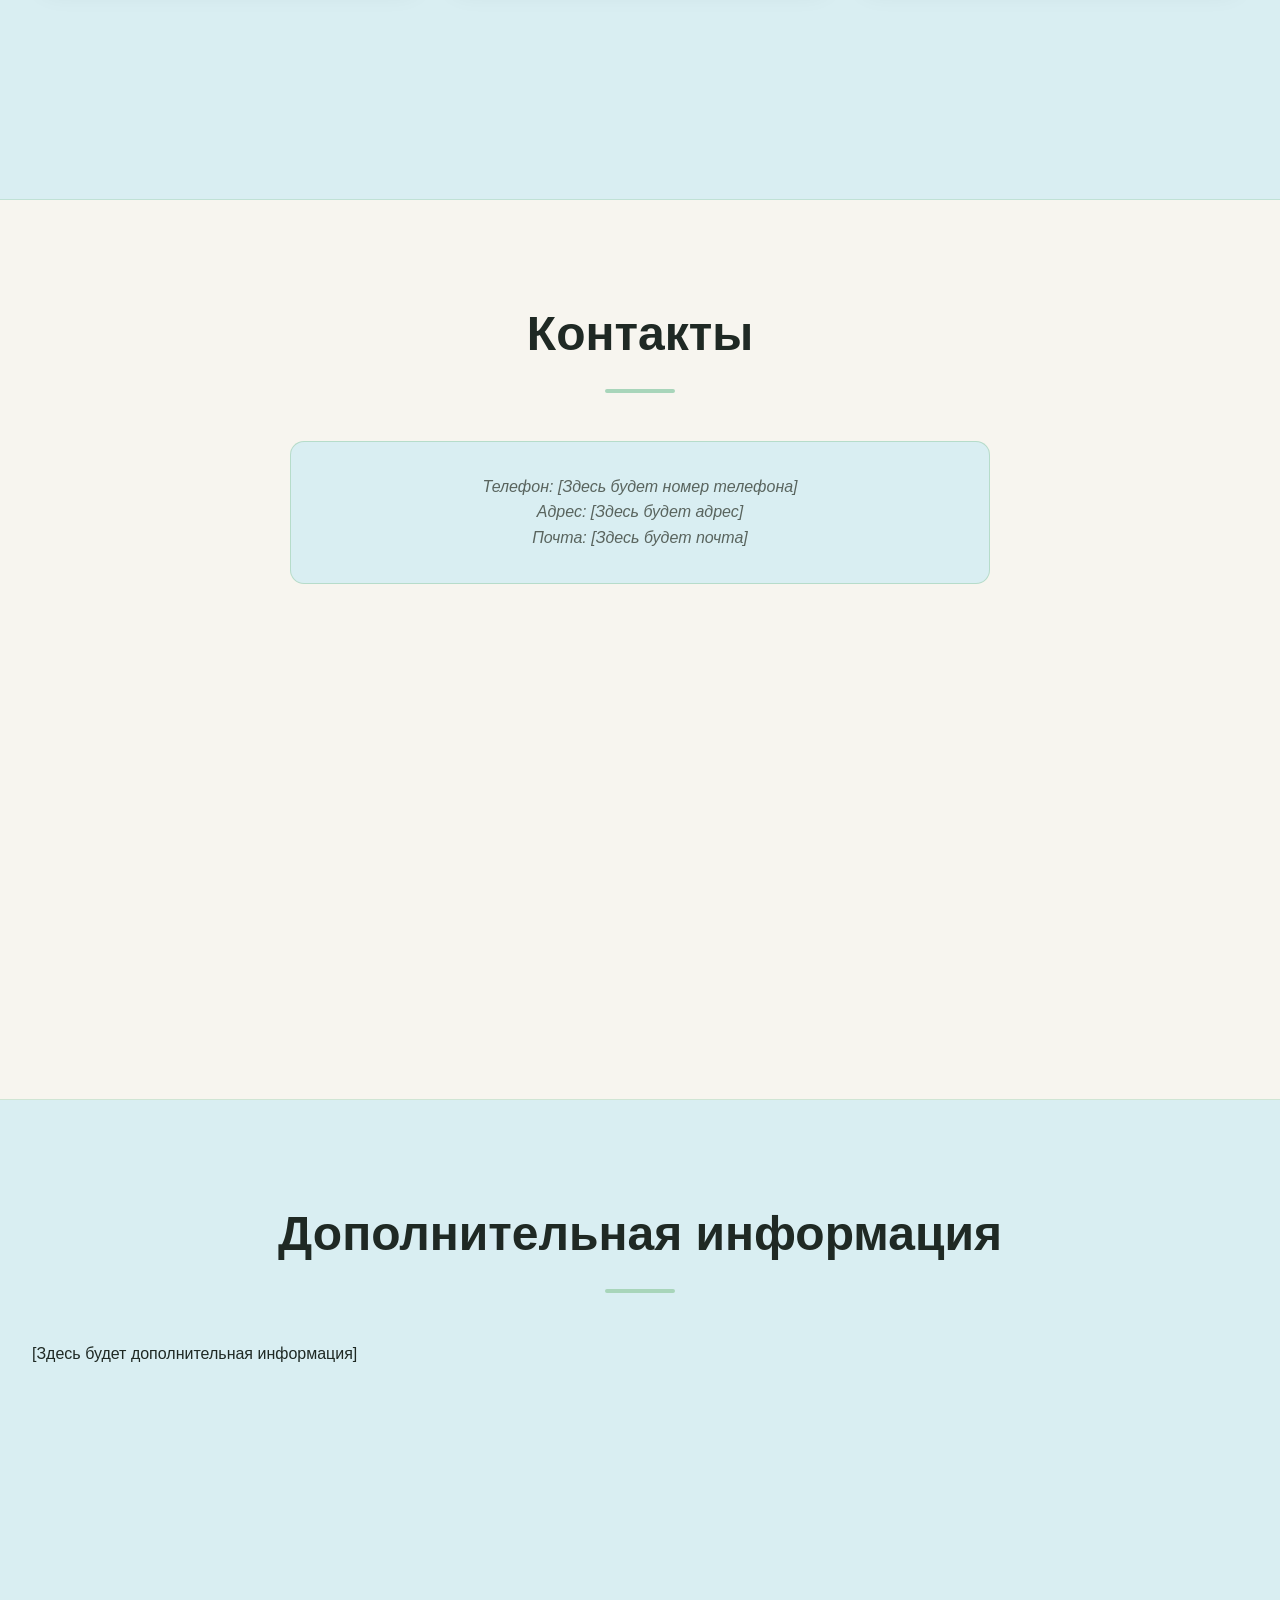
==== commit 8662c782: "Исправление ошибок и добавление отдельного класса товаров для дальшейшего расширения" ====
--- a/index.html
+++ b/index.html
@@ -1,170 +1,181 @@
 <!DOCTYPE html>
 <html lang="ru">
-<head>
-    <meta charset="UTF-8">
-    <meta name="viewport" content="width=device-width, initial-scale=1.0">
+  <head>
+    <meta charset="UTF-8" />
+    <meta
+      name="viewport"
+      content="width=device-width, initial-scale=1.0"
+    />
     <title>Дезинфекция | Прототип</title>
-    <link rel="stylesheet" href="style.css">
-</head>
-<body>
+    <link rel="stylesheet" href="style.css" />
+  </head>
+
+  <body>
     <header class="navbar">
-        <nav>
-            <ul class="nav-links">
-                <li><a href="#home" class="active">Главная страница</a></li>
-                <li><a href="#products">Продукты</a></li>
-                <li><a href="#contacts">Контакты</a></li>
-                <li><a href="#info">Дополнительная информация</a></li>
-            </ul>
-        </nav>
-        <button
-    class="basket-button"
-    id="basketButton"
-    aria-label="Открыть корзину"
-    type="button"
->
-    <svg
-        class="basket-icon"
-        viewBox="0 0 24 24"
-        fill="none"
-        xmlns="http://www.w3.org/2000/svg"
-    >
-        <path
+      <nav aria-label="Основная навигация">
+        <ul class="nav-links">
+          <li>
+            <a href="#home" class="active">Главная страница</a>
+          </li>
+          <li>
+            <a href="#products">Услуги</a>
+          </li>
+          <li>
+            <a href="#contacts">Контакты</a>
+          </li>
+          <li>
+            <a href="#info">Дополнительная информация</a>
+          </li>
+        </ul>
+      </nav>
+
+      <button
+        class="basket-button"
+        id="basketButton"
+        type="button"
+        aria-label="Открыть корзину"
+        aria-expanded="false"
+        aria-controls="basketOverlay"
+      >
+        <svg
+          class="basket-icon"
+          viewBox="0 0 24 24"
+          fill="none"
+          xmlns="http://www.w3.org/2000/svg"
+          aria-hidden="true"
+        >
+          <path
             d="M3 9H21L19.5 21H4.5L3 9Z"
             stroke="currentColor"
             stroke-width="2"
             stroke-linejoin="round"
-        />
+          />
 
-        <path
+          <path
             d="M8 9L10 3H14L16 9"
             stroke="currentColor"
             stroke-width="2"
             stroke-linecap="round"
-        />
+          />
 
-        <path
+          <path
             d="M9 13V17"
             stroke="currentColor"
             stroke-width="2"
             stroke-linecap="round"
-        />
+          />
 
-        <path
+          <path
             d="M15 13V17"
             stroke="currentColor"
             stroke-width="2"
             stroke-linecap="round"
-        />
-    </svg>
+          />
+        </svg>
 
-    <span
-        class="basket-counter"
-        id="basketCounter"
-    >
-        0
-    </span>
-</button>
+        <span
+          class="basket-counter"
+          id="basketCounter"
+          aria-label="Товаров в корзине: 0"
+        >
+          0
+        </span>
+      </button>
     </header>
 
     <main>
-        <section id="home" class="section hero-section">
-    <div class="hero-content">
-        <h1>Дезинфекция</h1>
+      <section id="home" class="section hero-section">
+        <div class="hero-content">
+          <h1>Дезинфекция</h1>
 
-        <p class="hero-subtitle">
+          <p class="hero-subtitle">
             Профессиональная дезинфекция помещений
-        </p>
+          </p>
 
-        <p class="hero-description">
+          <p class="hero-description">
             Быстро, безопасно и эффективно. Защита вашего дома и бизнеса.
-        </p>
+          </p>
 
-        <a href="#products" class="hero-btn">Наши услуги</a>
-    </div>
-</section>
+          <a href="#products" class="hero-btn">Наши услуги</a>
+        </div>
+      </section>
 
-        <section id="products" class="section">
-            <h2>Продукты</h2>
-            <div class="products-grid">
-                <article class="product-card">
-                    <div class="placeholder-img">[Фото: Жилое помещение]</div>
-                    <h3>Дезинфекция жилого помещения</h3>
-                    <p>Краткое описание услуги для квартир и домов.</p>
-                    <button class="buy-btn" data-product="home">Добавить в корзину</button>
-                </article>
+      <section id="products" class="section">
+        <h2>Услуги</h2>
 
-                <article class="product-card">
-                    <div class="placeholder-img">[Фото: Офис]</div>
-                    <h3>Дезинфекция офиса</h3>
-                    <p>Краткое описание услуги для коммерческих помещений.</p>
-                    <button class="buy-btn" data-product="office">Добавить в корзину</button>
-                </article>
+        <!-- Карточки создаются в products.js -->
+        <div class="products-grid"></div>
+      </section>
 
-                <article class="product-card">
-                    <div class="placeholder-img">[Фото: Тараканы]</div>
-                    <h3>Обработка от тараканов</h3>
-                    <p>Краткое описание услуги по дезинсекции.</p>
-                    <button class="buy-btn" data-product="roaches">Добавить в корзину</button>
-                </article>
-            </div>
-        </section>
+      <section id="contacts" class="section">
+        <h2>Контакты</h2>
 
-        <section id="contacts" class="section">
-            <h2>Контакты</h2>
-            <address>
-                <p>[Здесь будет номер телефона]</p>
-                <p>[Здесь будет адрес]</p>
-                <p>[Здесь будет почта]</p>
-            </address>
-        </section>
+        <address>
+          <p>Телефон: [Здесь будет номер телефона]</p>
+          <p>Адрес: [Здесь будет адрес]</p>
+          <p>Почта: [Здесь будет почта]</p>
+        </address>
+      </section>
 
-        <section id="info" class="section">
-            <h2>Дополнительная информация</h2>
-            <p>[Здесь будет дополнительная информация]</p>
-        </section>
+      <section id="info" class="section">
+        <h2>Дополнительная информация</h2>
+
+        <p>[Здесь будет дополнительная информация]</p>
+      </section>
     </main>
 
-    <!-- Подключение главного скрипта как модуля -->
-    <script type="module" src="main.js"></script>
-    <!-- Окно корзины -->
-<div class="basket-overlay" id="basketOverlay">
-    <div class="basket-modal" role="dialog" aria-modal="true">
-
+    <div
+      class="basket-overlay"
+      id="basketOverlay"
+      aria-hidden="true"
+    >
+      <div
+        class="basket-modal"
+        role="dialog"
+        aria-modal="true"
+        aria-labelledby="basketTitle"
+      >
         <button
-            class="basket-close"
-            id="basketClose"
-            aria-label="Закрыть корзину"
+          class="basket-close"
+          id="basketClose"
+          type="button"
+          aria-label="Закрыть корзину"
         >
-            &times;
+          &times;
         </button>
 
-        <h2>Корзина</h2>
+        <h2 id="basketTitle">Корзина</h2>
 
-        <div class="basket-items" id="basketItems">
-            <p class="basket-empty">
-                Ваша корзина пуста
-            </p>
+        <!-- Содержимое обновляется классом Basket -->
+        <div
+          class="basket-items"
+          id="basketItems"
+          aria-live="polite"
+        >
+          <p class="basket-empty">Ваша корзина пуста</p>
         </div>
 
         <div class="basket-actions">
-            <button
-                class="basket-clear"
-                id="basketClear"
-            >
-                Очистить корзину
-            </button>
+          <button
+            class="basket-clear"
+            id="basketClear"
+            type="button"
+          >
+            Очистить корзину
+          </button>
 
-            <button
-                class="basket-checkout"
-                id="basketCheckout"
-            >
-                Приступить к оформлению заказа
-            </button>
+          <button
+            class="basket-checkout"
+            id="basketCheckout"
+            type="button"
+          >
+            Приступить к оформлению заказа
+          </button>
         </div>
+      </div>
+    </div>
 
-    </div>
-</div>
-
-<script type="module" src="main.js"></script>
-</body>
+    <!-- Модуль подключается после всей разметки страницы -->
+    <script type="module" src="main.js"></script>
+  </body>
 </html>
--- a/style.css
+++ b/style.css
@@ -295,6 +295,28 @@
 
     margin: 0 auto;
 }
+.product-price {
+  margin: 0.75rem 0;
+  color: #1f2924;
+  font-weight: 700;
+}
+
+.buy-btn:disabled {
+  background: #d9eef2;
+  color: #59645e;
+  border-color: #a8d5ba;
+  cursor: not-allowed;
+  transform: none;
+  box-shadow: none;
+}
+
+.product-image {
+  width: 100%;
+  height: 180px;
+  margin-bottom: 1.5rem;
+  object-fit: cover;
+  border-radius: 10px;
+}
 
 
 .product-card {
